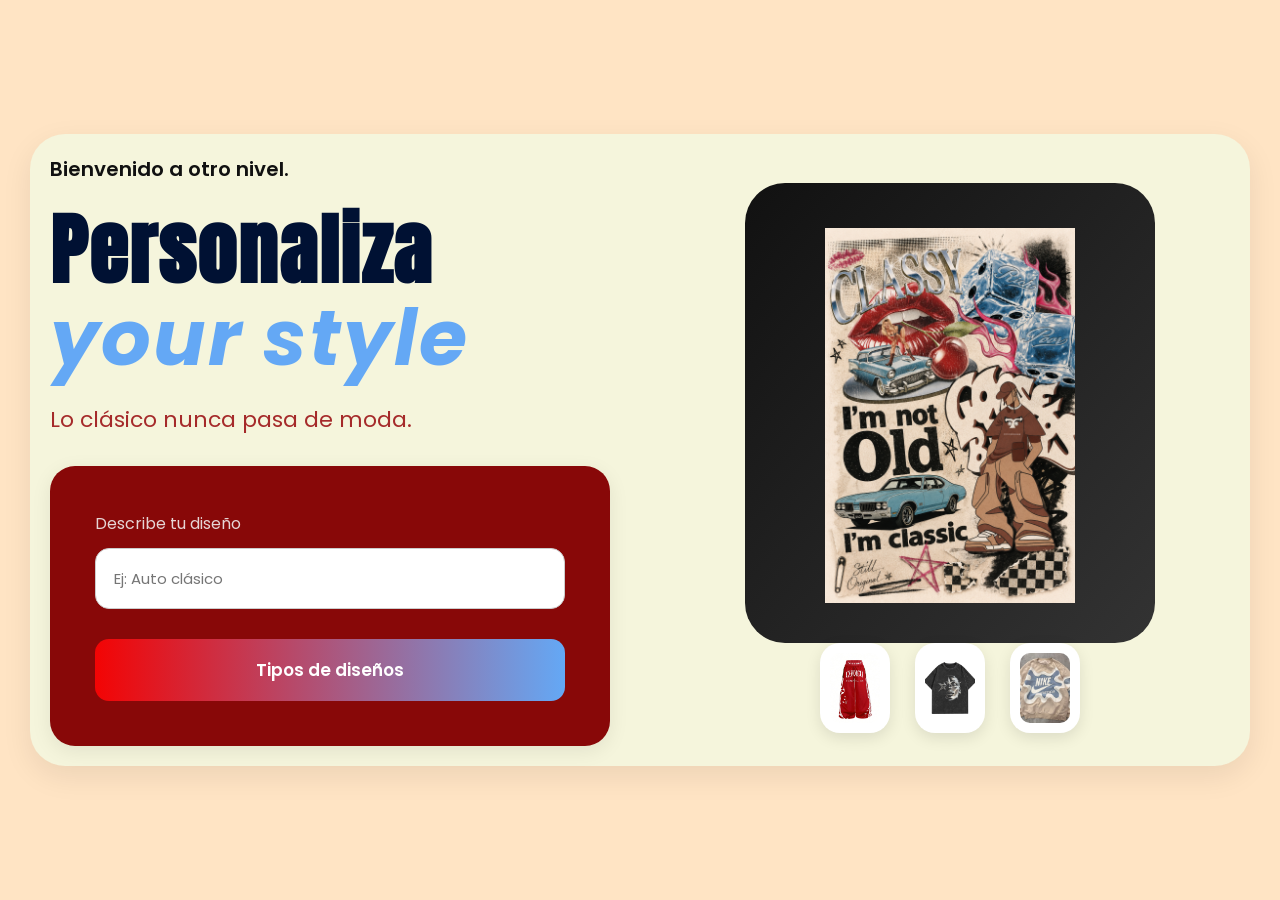
==== index.html @ 4dd451b2 "toma" ====
<!DOCTYPE html>
<html lang="es">

<head>
    <meta charset="UTF-8">
    <meta name="viewport" content="width=device-width, initial-scale=1.0">
    <title>Personaliza tu ropa</title>

    <!-- FUENTES -->
    <link rel="preconnect" href="https://fonts.googleapis.com">
    <link rel="preconnect" href="https://fonts.gstatic.com" crossorigin>

    <link href="https://fonts.googleapis.com/css2?family=Anton&family=Poppins:wght@300;400;600;700&display=swap" rel="stylesheet">

    <!-- CSS -->
    <link rel="stylesheet" href="style.css">
</head>

<body>

    <div class="container">

        <!-- TEXTO -->
        <div class="texto">

            <h4>Bienvenido a otro nivel.</h4>

            <h1>
                Personaliza <br>
                <span>your style</span>
            </h1>

            <p>
                Lo clásico nunca pasa de moda.
            </p>

            <div class="caja">

                <label>Describe tu diseño</label>

                <input type="text" placeholder="Ej: Auto clásico">

                <button>Tipos de diseños</button>

            </div>

        </div>

        <!-- IMAGEN -->
        <div class="imagen">

            <div class="fondo"></div>

            <img class="sudadera" src="img/portada.png.png" alt="Sudadera">

            <div class="stickers">

                <img src="img/cargo.png.jfif" alt="">
                <img src="img/polo-1.png.jfif" alt="">
                <img src="img/hoodie.png.jfif" alt="">

            </div>

        </div>

    </div>

</body>

</html>
---- style.css ----
*{
    margin: 0;
    padding: 0;
    box-sizing: border-box;

    font-family: 'Poppins', sans-serif;
}

body{
    background: bisque;

    min-height: 100vh;

    display: flex;
    justify-content: center;
    align-items: center;

    padding: 30px;
}

.container{
    width: 100%;
    max-width: 1250px;

    background: beige;

    border-radius: 35px;

    padding: 20px;

    display: flex;
    justify-content: space-between;
    align-items: center;

    gap: 60px;

    box-shadow: 0px 10px 30px rgba(0,0,0,0.08);
}

/* IZQUIERDA */

.texto{
    width: 50%;
}

.texto h4{
    margin-bottom: 25px;

    color: #111;

    font-size: 20px;

    font-weight: 600;
}

.texto h1{
    font-size: 78px;

    color: #001133;

    line-height: 82px;

    font-family: 'Anton', sans-serif;

    letter-spacing: 2px;
}

.texto span{
    color: #64a8f5;

    font-family: 'Poppins', sans-serif;

    font-style: italic;

    font-weight: 700;
}

.texto p{
    margin-top: 25px;

    color: brown;

    font-size: 22px;

    line-height: 32px;
}

/* CAJA */

.caja{
    margin-top: 30px;

    background: rgb(136, 8, 8);

    padding: 45px;

    border-radius: 25px;

    box-shadow: 0px 5px 20px rgba(0,0,0,0.08);
}

.caja label{
    color: rgb(230, 213, 213);

    font-size: 16px;
}

.caja input{
    width: 100%;

    padding: 18px;

    margin-top: 12px;

    border-radius: 14px;

    border: 1px solid #ccc;

    outline: none;

    font-size: 15px;
}

.caja input:focus{
    border: 1px solid #64a8f5;
}

.caja button{
    width: 100%;

    margin-top: 30px;

    padding: 18px;

    border: none;

    border-radius: 14px;

    background: linear-gradient(to right, #f30404, #64a8f5);

    color: white;

    font-size: 17px;

    font-weight: 600;

    cursor: pointer;

    transition: 0.3s;
}

.caja button:hover{
    transform: scale(1.02);
}

/* DERECHA */

.imagen{
    width: 50%;

    position: relative;

    display: flex;
    flex-direction: column;
    justify-content: center;
    align-items: center;
}

.fondo{
    width: 410px;

    height: 460px;

    background: linear-gradient(to bottom right, #111, #333);

    border-radius: 40px;

    position: absolute;

    top: 15px;
}

.sudadera{
    width: 250px;

    position: relative;

    margin-top: 60px;

    z-index: 2;
}

/* IMAGENES PEQUEÑAS */

.stickers{
    margin-top: 40px;

    display: flex;
    justify-content: center;

    gap: 25px;

    z-index: 3;
}

.stickers img{
    width: 70px;

    height: 90px;

    object-fit: cover;

    background: white;

    padding: 10px;

    border-radius: 20px;

    box-shadow: 0px 5px 15px rgba(0,0,0,0.1);

    transition: 0.3s;
}

.stickers img:hover{
    transform: translateY(-5px);
}
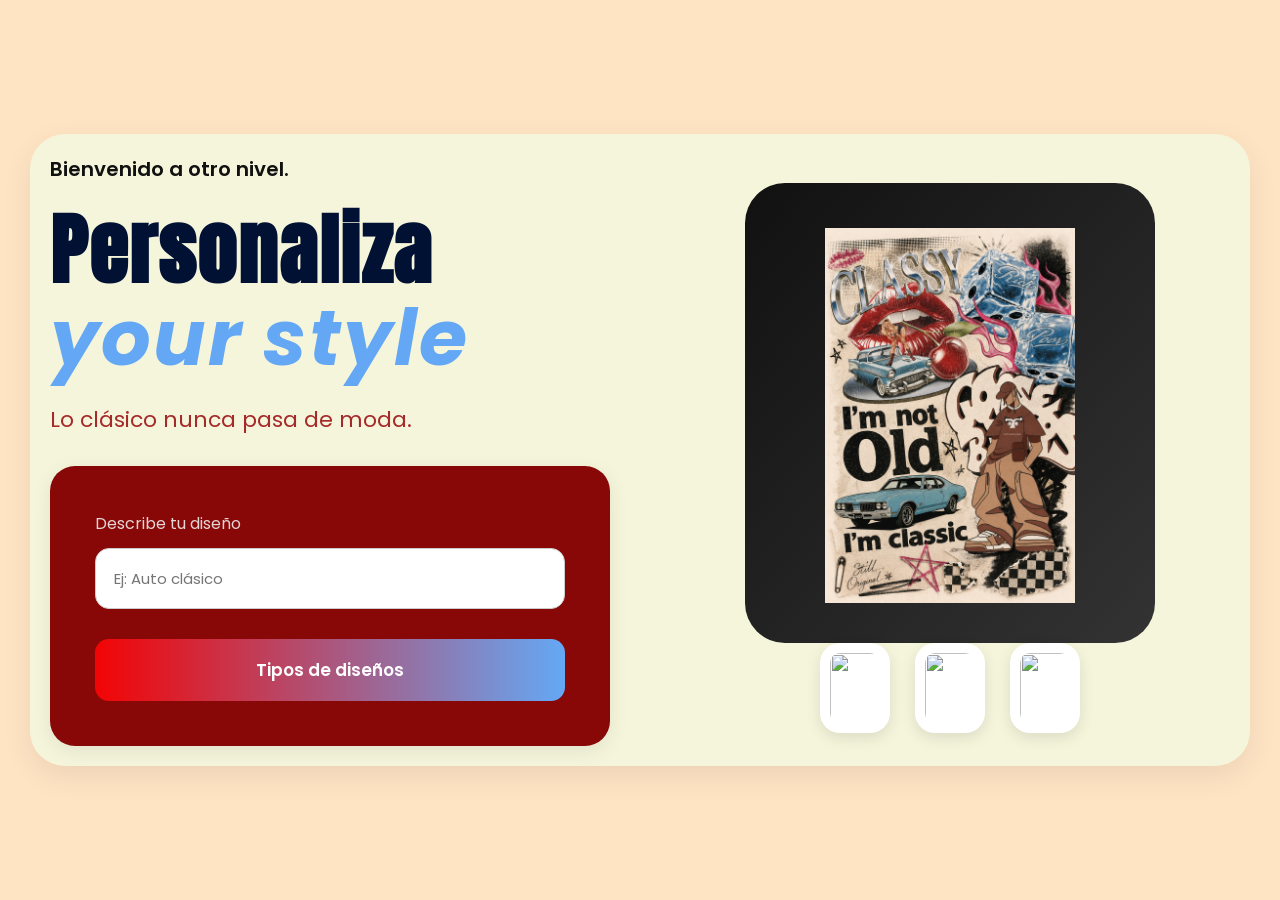
==== commit 03a500c5: "le quite el jfif" ====
--- a/index.html
+++ b/index.html
@@ -51,13 +51,13 @@
 
             <div class="fondo"></div>
 
-            <img class="sudadera" src="img/portada.png.png" alt="Sudadera">
+            <img class="sudadera" src="img/portada.png" alt="Sudadera">
 
             <div class="stickers">
 
-                <img src="img/cargo.png.jfif" alt="">
-                <img src="img/polo-1.png.jfif" alt="">
-                <img src="img/hoodie.png.jfif" alt="">
+                <img src="img/cargo.png." alt="">
+                <img src="img/polo-1.png." alt="">
+                <img src="img/hoodie.png." alt="">
 
             </div>
 
